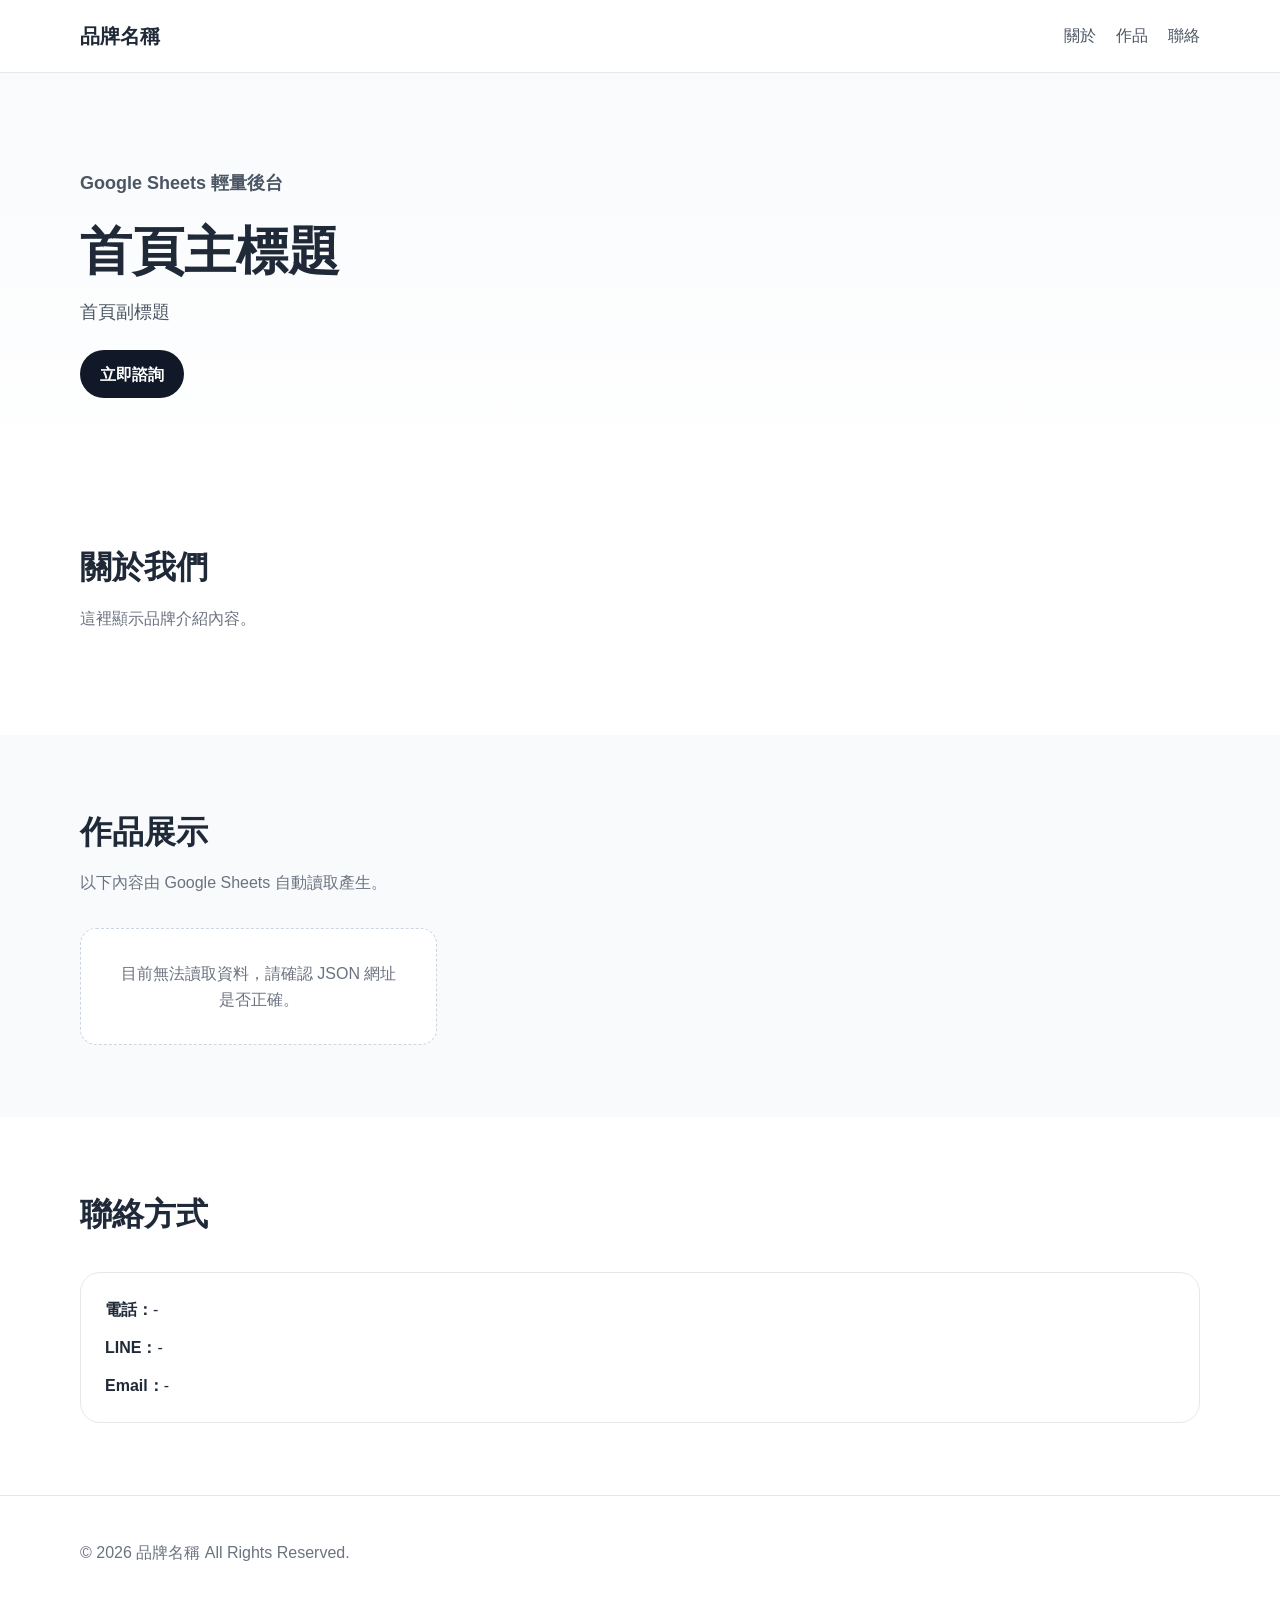
==== index.html @ 3a1e337a "add files" ====
<!doctype html>
<html lang="zh-Hant">
  <head>
    <meta charset="UTF-8" />
    <meta name="viewport" content="width=device-width, initial-scale=1.0" />
    <title>品牌網站</title>
    <link rel="stylesheet" href="./styles.css" />
  </head>
  <body data-page="home">
    <header class="site-header">
      <div class="container header-inner">
        <div class="brand" id="siteName">品牌名稱</div>
        <nav class="nav">
          <a href="#about">關於</a>
          <a href="#portfolio">作品</a>
          <a href="#contact">聯絡</a>
        </nav>
      </div>
    </header>

    <main>
      <section class="hero">
        <div class="container hero-inner">
          <div class="hero-content">
            <p class="hero-kicker">Google Sheets 輕量後台</p>
            <h1 id="heroTitle">首頁主標題</h1>
            <p id="heroSubtitle">首頁副標題</p>
            <a
              id="heroButton"
              class="btn btn-primary"
              href="#"
              target="_blank"
              rel="noopener"
              >立即諮詢</a
            >
          </div>
        </div>
      </section>

      <section class="section" id="about">
        <div class="container">
          <div class="section-heading">
            <h2 id="aboutTitle">關於我們</h2>
            <p id="aboutContent">這裡顯示品牌介紹內容。</p>
          </div>
        </div>
      </section>

      <section class="section section-light" id="portfolio">
        <div class="container">
          <div class="section-heading">
            <h2>作品展示</h2>
            <p>以下內容由 Google Sheets 自動讀取產生。</p>
          </div>

          <div id="portfolioGrid" class="card-grid"></div>

          <div id="emptyState" class="empty-state" hidden>
            目前尚無可顯示資料。
          </div>
        </div>
      </section>

      <section class="section" id="contact">
        <div class="container">
          <div class="section-heading">
            <h2>聯絡方式</h2>
          </div>

          <div class="contact-card">
            <p><strong>電話：</strong><span id="contactPhone">-</span></p>
            <p><strong>LINE：</strong><span id="contactLine">-</span></p>
            <p><strong>Email：</strong><span id="contactEmail">-</span></p>
          </div>
        </div>
      </section>
    </main>

    <footer class="site-footer">
      <div class="container">
        <p id="footerText">© 2026 品牌名稱 All Rights Reserved.</p>
      </div>
    </footer>

    <script src="./app.js"></script>
  </body>
</html>
---- styles.css ----
* {
  box-sizing: border-box;
}

html {
  scroll-behavior: smooth;
}

body {
  margin: 0;
  font-family: "Noto Sans TC", "Microsoft JhengHei", sans-serif;
  line-height: 1.6;
  color: #1f2937;
  background: #ffffff;
}

img {
  max-width: 100%;
  display: block;
}

a {
  color: inherit;
  text-decoration: none;
}

.container {
  width: min(1120px, calc(100% - 32px));
  margin: 0 auto;
}

.site-header {
  position: sticky;
  top: 0;
  z-index: 20;
  background: rgba(255, 255, 255, 0.95);
  backdrop-filter: blur(8px);
  border-bottom: 1px solid #e5e7eb;
}

.header-inner {
  min-height: 72px;
  display: flex;
  align-items: center;
  justify-content: space-between;
  gap: 16px;
}

.brand {
  font-size: 20px;
  font-weight: 800;
}

.brand-link {
  display: inline-block;
}

.nav {
  display: flex;
  gap: 20px;
  flex-wrap: wrap;
}

.nav a {
  color: #4b5563;
}

.hero {
  padding: 96px 0 72px;
  background: linear-gradient(180deg, #f8fafc 0%, #ffffff 100%);
}

.hero-inner {
  display: grid;
  gap: 24px;
}

.hero-kicker {
  margin: 0 0 12px;
  color: #2563eb;
  font-weight: 700;
}

.hero h1 {
  margin: 0 0 16px;
  font-size: clamp(32px, 5vw, 52px);
  line-height: 1.15;
}

.hero p {
  margin: 0 0 24px;
  color: #4b5563;
  font-size: 18px;
}

.section {
  padding: 72px 0;
}

.section-light {
  background: #f8fafc;
}

.section-heading {
  margin-bottom: 32px;
}

.section-heading h2 {
  margin: 0 0 12px;
  font-size: 32px;
}

.section-heading p {
  margin: 0;
  color: #6b7280;
}

.btn {
  display: inline-flex;
  align-items: center;
  justify-content: center;
  min-height: 48px;
  padding: 0 20px;
  border-radius: 999px;
  font-weight: 700;
  transition: transform 0.2s ease, opacity 0.2s ease;
}

.btn:hover {
  transform: translateY(-1px);
  opacity: 0.92;
}

.btn-primary {
  background: #111827;
  color: #ffffff;
}

.card-grid {
  display: grid;
  grid-template-columns: repeat(3, minmax(0, 1fr));
  gap: 24px;
}

.card {
  background: #ffffff;
  border: 1px solid #e5e7eb;
  border-radius: 20px;
  overflow: hidden;
  box-shadow: 0 10px 30px rgba(15, 23, 42, 0.05);
}

.card-image {
  aspect-ratio: 16 / 10;
  overflow: hidden;
  background: #e5e7eb;
}

.card-image img {
  width: 100%;
  height: 100%;
  object-fit: cover;
}

.card-body {
  padding: 20px;
}

.card-category {
  margin: 0 0 8px;
  color: #2563eb;
  font-size: 14px;
  font-weight: 700;
}

.card-title {
  margin: 0 0 10px;
  font-size: 22px;
}

.card-desc {
  margin: 0 0 20px;
  color: #6b7280;
}

.card-actions {
  display: flex;
}

.card-actions .btn {
  width: 100%;
}

.contact-card,
.product-section,
.product-detail {
  background: #ffffff;
  border: 1px solid #e5e7eb;
  border-radius: 20px;
  padding: 24px;
}

.contact-card p {
  margin: 0 0 12px;
}

.contact-card p:last-child {
  margin-bottom: 0;
}

.site-footer {
  padding: 28px 0;
  border-top: 1px solid #e5e7eb;
  color: #6b7280;
}

.empty-state {
  padding: 32px;
  text-align: center;
  background: #ffffff;
  border: 1px dashed #cbd5e1;
  border-radius: 16px;
  color: #6b7280;
}

.back-link {
  display: inline-block;
  margin-bottom: 24px;
  color: #2563eb;
  font-weight: 700;
}

.product-layout {
  display: grid;
  grid-template-columns: 1.1fr 1fr;
  gap: 32px;
}

.product-media img {
  width: 100%;
  aspect-ratio: 4 / 3;
  object-fit: cover;
  border-radius: 20px;
}

.product-category {
  margin: 0 0 8px;
  color: #2563eb;
  font-weight: 700;
}

.product-content h1 {
  margin: 0 0 12px;
  font-size: clamp(28px, 4vw, 42px);
  line-height: 1.2;
}

.product-price {
  margin: 0 0 16px;
  font-size: 24px;
  font-weight: 800;
}

.product-short {
  margin: 0 0 24px;
  color: #6b7280;
}

.product-actions {
  display: flex;
  gap: 12px;
  flex-wrap: wrap;
}

.product-section {
  margin-top: 24px;
}

.rich-content p:first-child {
  margin-top: 0;
}

.rich-content p:last-child {
  margin-bottom: 0;
}

.subimage-grid {
  display: grid;
  grid-template-columns: repeat(3, minmax(0, 1fr));
  gap: 16px;
}

.subimage-grid img {
  width: 100%;
  aspect-ratio: 4 / 3;
  object-fit: cover;
  border-radius: 16px;
}

@media (max-width: 960px) {
  .card-grid,
  .subimage-grid,
  .product-layout {
    grid-template-columns: 1fr 1fr;
  }

  .product-layout {
    gap: 24px;
  }
}

@media (max-width: 720px) {
  .header-inner {
    padding: 12px 0;
    align-items: flex-start;
    flex-direction: column;
  }

  .hero {
    padding: 72px 0 56px;
  }

  .section {
    padding: 56px 0;
  }

  .card-grid,
  .subimage-grid,
  .product-layout {
    grid-template-columns: 1fr;
  }

  .section-heading h2 {
    font-size: 28px;
  }
}
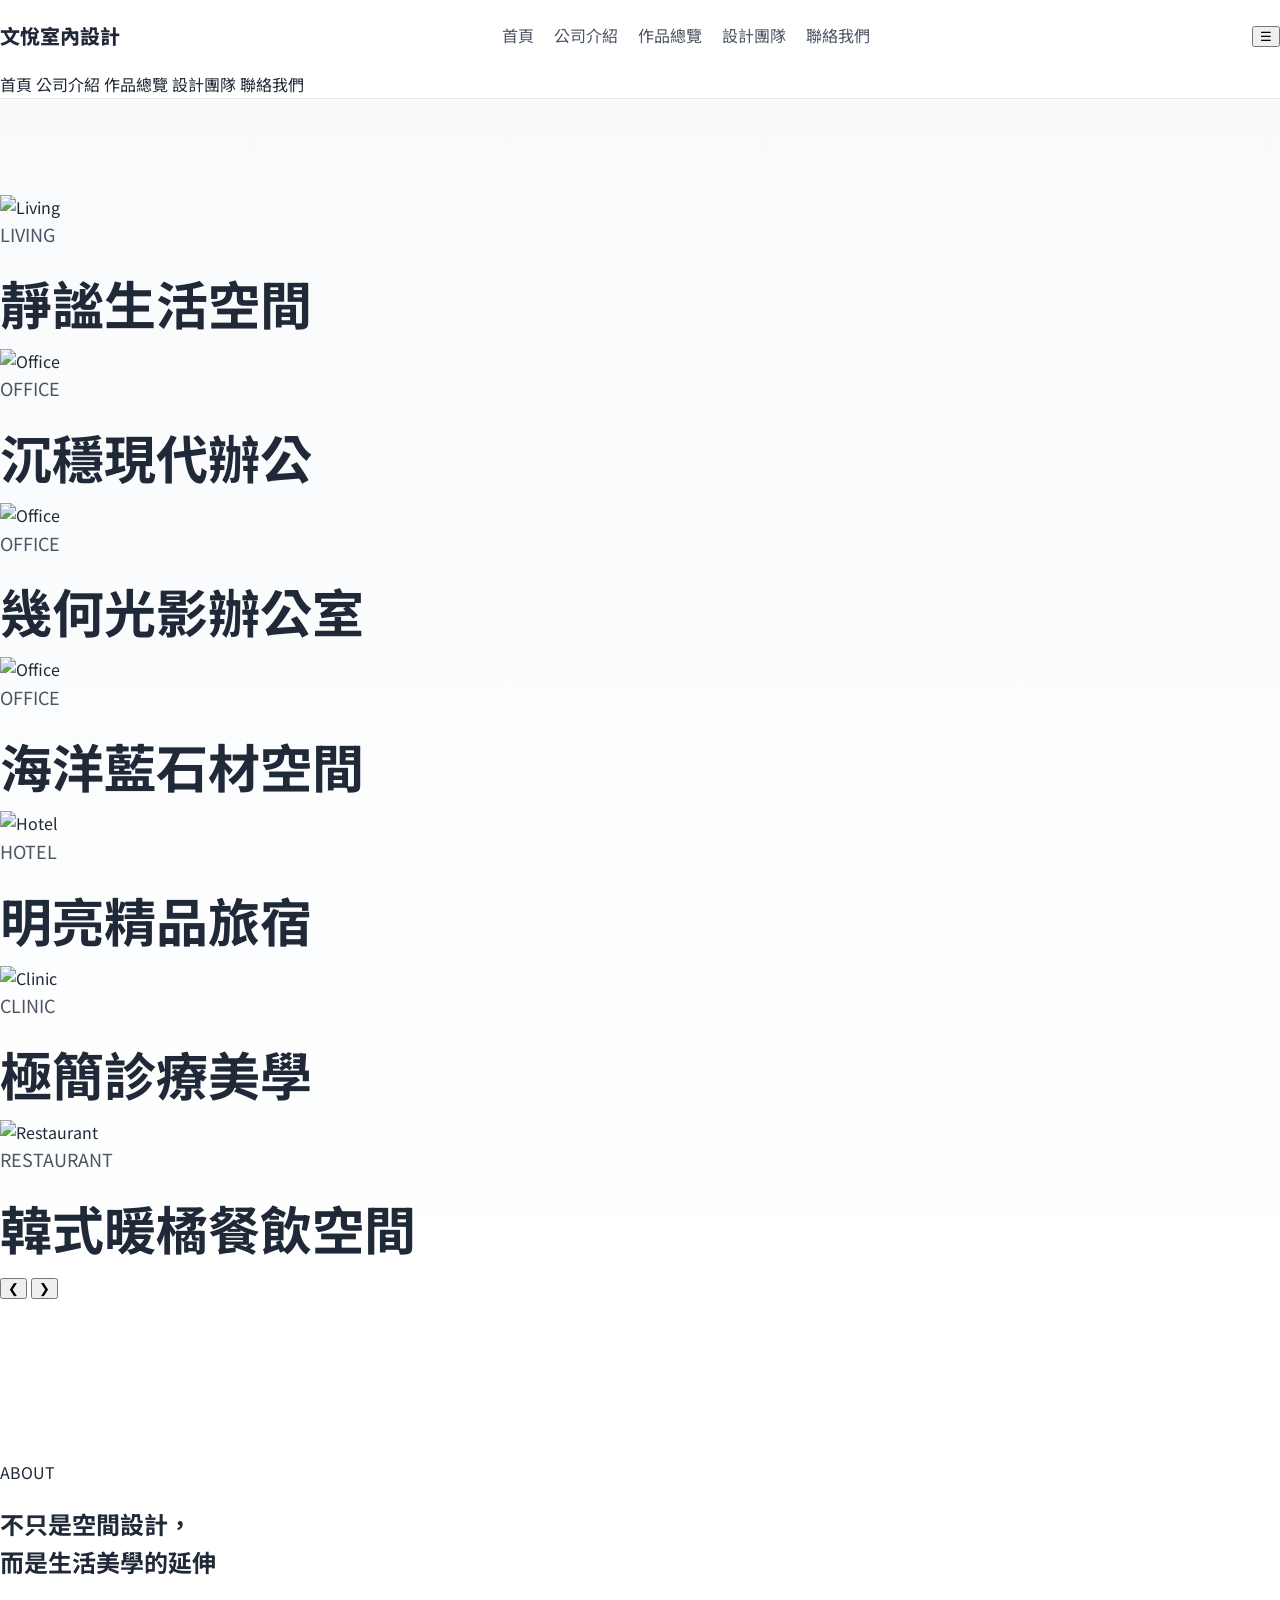
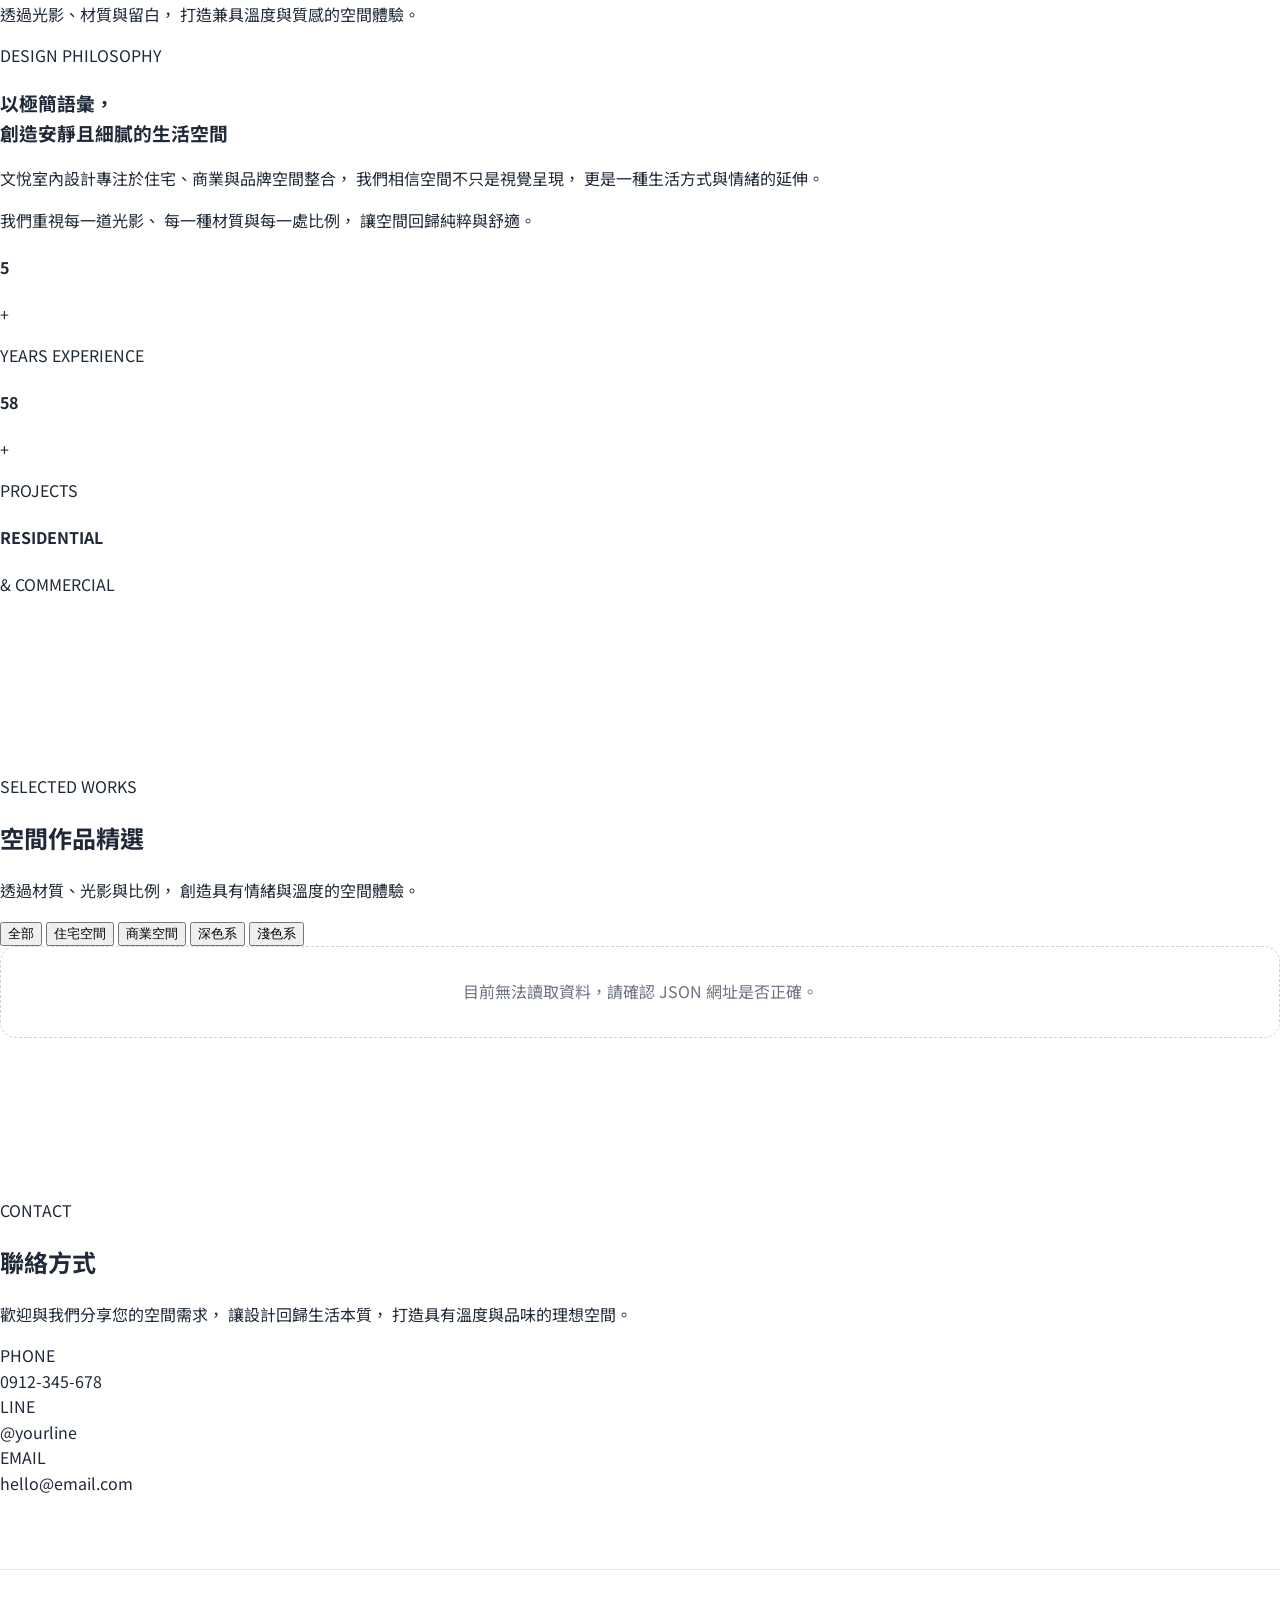
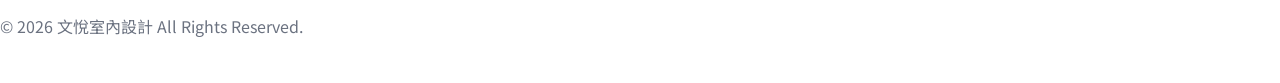
==== commit b28ebb5b: "Update index.html" ====
--- a/index.html
+++ b/index.html
@@ -3,85 +3,505 @@
   <head>
     <meta charset="UTF-8" />
     <meta name="viewport" content="width=device-width, initial-scale=1.0" />
-    <title>品牌網站</title>
+
+    <title>文悅室內設計</title>
+
+    <!-- Google Font -->
+    <link
+      href="https://fonts.googleapis.com/css2?family=Noto+Sans+TC:wght@300;400;500;700&display=swap"
+      rel="stylesheet"
+    />
+
     <link rel="stylesheet" href="./styles.css" />
   </head>
+
   <body data-page="home">
+    <!-- =========================
+       HEADER
+  ========================= -->
+
     <header class="site-header">
-      <div class="container header-inner">
-        <div class="brand" id="siteName">品牌名稱</div>
+      <div class="header-inner">
+        <div class="brand">文悅室內設計</div>
+
+        <!-- Desktop Nav -->
+
         <nav class="nav">
-          <a href="#about">關於</a>
-          <a href="#portfolio">作品</a>
-          <a href="#contact">聯絡</a>
+          <a href="#about">首頁</a>
+          <a href="#about">公司介紹</a>
+          <a href="#portfolio">作品總覽</a>
+          <a href="#portfolio">設計團隊</a>
+          <a href="#contact">聯絡我們</a>
         </nav>
+
+        <!-- Hamburger -->
+
+        <button class="menu-toggle">☰</button>
+      </div>
+
+      <!-- Mobile Menu -->
+
+      <div class="mobile-menu">
+        <a href="#about">首頁</a>
+        <a href="#about">公司介紹</a>
+        <a href="#about">作品總覽</a>
+        <a href="#portfolio">設計團隊</a>
+        <a href="#contact">聯絡我們</a>
       </div>
     </header>
 
-    <main>
-      <section class="hero">
-        <div class="container hero-inner">
-          <div class="hero-content">
-            <p class="hero-kicker">Google Sheets 輕量後台</p>
-            <h1 id="heroTitle">首頁主標題</h1>
-            <p id="heroSubtitle">首頁副標題</p>
-            <a
-              id="heroButton"
-              class="btn btn-primary"
-              href="#"
-              target="_blank"
-              rel="noopener"
-              >立即諮詢</a
-            >
-          </div>
-        </div>
-      </section>
-
-      <section class="section" id="about">
-        <div class="container">
-          <div class="section-heading">
-            <h2 id="aboutTitle">關於我們</h2>
-            <p id="aboutContent">這裡顯示品牌介紹內容。</p>
-          </div>
-        </div>
-      </section>
-
-      <section class="section section-light" id="portfolio">
-        <div class="container">
-          <div class="section-heading">
-            <h2>作品展示</h2>
-            <p>以下內容由 Google Sheets 自動讀取產生。</p>
-          </div>
-
-          <div id="portfolioGrid" class="card-grid"></div>
-
-          <div id="emptyState" class="empty-state" hidden>
-            目前尚無可顯示資料。
-          </div>
-        </div>
-      </section>
-
-      <section class="section" id="contact">
-        <div class="container">
-          <div class="section-heading">
-            <h2>聯絡方式</h2>
-          </div>
-
-          <div class="contact-card">
-            <p><strong>電話：</strong><span id="contactPhone">-</span></p>
-            <p><strong>LINE：</strong><span id="contactLine">-</span></p>
-            <p><strong>Email：</strong><span id="contactEmail">-</span></p>
-          </div>
-        </div>
-      </section>
-    </main>
+    <!-- =========================
+       HERO
+  ========================= -->
+
+    <!-- Hero Slider -->
+    <section class="hero">
+      <div class="hero-slider">
+        <!-- Slide 1 -->
+        <div class="hero-slide active">
+          <picture>
+            <source
+              media="(max-width:768px)"
+              srcset="./assets/hero_living_mobile.webp"
+            />
+            <img src="./assets/hero_living_desktop.webp" alt="Living" />
+          </picture>
+
+          <div class="hero-overlay"></div>
+
+          <div class="hero-content">
+            <p class="hero-type">LIVING</p>
+            <h1>靜謐生活空間</h1>
+          </div>
+        </div>
+
+        <!-- Slide 2 -->
+        <div class="hero-slide">
+          <picture>
+            <source
+              media="(max-width:768px)"
+              srcset="./assets/hero_office_mobile.webp"
+            />
+            <img src="./assets/hero_office_desktop.webp" alt="Office" />
+          </picture>
+
+          <div class="hero-overlay"></div>
+
+          <div class="hero-content">
+            <p class="hero-type">OFFICE</p>
+            <h1>沉穩現代辦公</h1>
+          </div>
+        </div>
+
+        <!-- Slide 3 -->
+        <div class="hero-slide">
+          <picture>
+            <source
+              media="(max-width:768px)"
+              srcset="./assets/hero_office2_mobile.webp"
+            />
+            <img src="./assets/hero_office2_desktop.webp" alt="Office" />
+          </picture>
+
+          <div class="hero-overlay"></div>
+
+          <div class="hero-content">
+            <p class="hero-type">OFFICE</p>
+            <h1>幾何光影辦公室</h1>
+          </div>
+        </div>
+
+        <!-- Slide 4 -->
+        <div class="hero-slide">
+          <picture>
+            <source
+              media="(max-width:768px)"
+              srcset="./assets/hero_office3_mobile.webp"
+            />
+            <img src="./assets/hero_office3_desktop.webp" alt="Office" />
+          </picture>
+
+          <div class="hero-overlay"></div>
+
+          <div class="hero-content">
+            <p class="hero-type">OFFICE</p>
+            <h1>海洋藍石材空間</h1>
+          </div>
+        </div>
+
+        <!-- Slide 5 -->
+        <div class="hero-slide">
+          <picture>
+            <source
+              media="(max-width:768px)"
+              srcset="./assets/hero_hotel_mobile.webp"
+            />
+            <img src="./assets/hero_hotel_desktop.webp" alt="Hotel" />
+          </picture>
+
+          <div class="hero-overlay"></div>
+
+          <div class="hero-content">
+            <p class="hero-type">HOTEL</p>
+            <h1>明亮精品旅宿</h1>
+          </div>
+        </div>
+
+        <!-- Slide 6 -->
+        <div class="hero-slide">
+          <picture>
+            <source
+              media="(max-width:768px)"
+              srcset="./assets/hero_clinic_mobile.webp"
+            />
+            <img src="./assets/hero_clinic_desktop.webp" alt="Clinic" />
+          </picture>
+
+          <div class="hero-overlay"></div>
+
+          <div class="hero-content">
+            <p class="hero-type">CLINIC</p>
+            <h1>極簡診療美學</h1>
+          </div>
+        </div>
+
+        <!-- Slide 7 -->
+        <div class="hero-slide">
+          <picture>
+            <source
+              media="(max-width:768px)"
+              srcset="./assets/hero_restaurant_mobile.webp"
+            />
+            <img src="./assets/hero_resturant_desktop.webp" alt="Restaurant" />
+          </picture>
+
+          <div class="hero-overlay"></div>
+
+          <div class="hero-content">
+            <p class="hero-type">RESTAURANT</p>
+            <h1>韓式暖橘餐飲空間</h1>
+          </div>
+        </div>
+      </div>
+
+      <!-- Arrows -->
+      <button class="hero-arrow hero-prev">&#10094;</button>
+      <button class="hero-arrow hero-next">&#10095;</button>
+    </section>
+    <section class="section about-section" id="about">
+      <div class="section-inner">
+        <!-- top -->
+
+        <div class="about-top">
+          <div class="about-heading">
+            <p class="section-label">ABOUT</p>
+
+            <h2 class="about-main-title">
+              不只是空間設計，<br />
+              而是生活美學的延伸
+            </h2>
+          </div>
+
+          <div class="about-intro">
+            <p>透過光影、材質與留白， 打造兼具溫度與質感的空間體驗。</p>
+          </div>
+        </div>
+
+        <!-- content -->
+
+        <div class="about-grid">
+          <div class="about-left">
+            <p class="about-subtitle">DESIGN PHILOSOPHY</p>
+
+            <h3>
+              以極簡語彙，<br />
+              創造安靜且細膩的生活空間
+            </h3>
+          </div>
+
+          <div class="about-right">
+            <p>
+              文悅室內設計專注於住宅、商業與品牌空間整合，
+              我們相信空間不只是視覺呈現， 更是一種生活方式與情緒的延伸。
+            </p>
+
+            <p>
+              我們重視每一道光影、 每一種材質與每一處比例，
+              讓空間回歸純粹與舒適。
+            </p>
+          </div>
+        </div>
+
+        <!-- stats -->
+
+        <div class="about-stats">
+          <div class="about-stat">
+            <h4 class="counter" data-target="10">0</h4>
+            <span>+</span>
+            <p>YEARS EXPERIENCE</p>
+          </div>
+
+          <div class="about-stat">
+            <h4 class="counter" data-target="120">0</h4>
+            <span>+</span>
+            <p>PROJECTS</p>
+          </div>
+
+          <div class="about-stat">
+            <h4>RESIDENTIAL</h4>
+            <p>& COMMERCIAL</p>
+          </div>
+        </div>
+
+        <!-- image -->
+
+        <div class="about-image-wrap">
+          <div class="about-image">
+            <picture>
+              <source
+                media="(max-width:768px)"
+                srcset="./assets/about-image-mobile.webp"
+              />
+
+              <img src="./assets/about-image-desktop.webp" alt="" />
+            </picture>
+          </div>
+        </div>
+      </div>
+    </section>
+
+    <!-- =========================
+       PORTFOLIO
+  ========================= -->
+    <section class="section portfolio-section" id="portfolio">
+      <div class="section-inner">
+        <!-- heading -->
+
+        <div class="portfolio-top">
+          <div>
+            <p class="section-label">SELECTED WORKS</p>
+
+            <h2 class="portfolio-title">空間作品精選</h2>
+          </div>
+
+          <p class="portfolio-desc">
+            透過材質、光影與比例， 創造具有情緒與溫度的空間體驗。
+          </p>
+        </div>
+
+        <!-- filter -->
+        <div class="portfolio-filter">
+          <button class="active" data-filter="all">全部</button>
+
+          <button data-filter="住宅空間">住宅空間</button>
+
+          <button data-filter="商業空間">商業空間</button>
+
+          <button data-filter="深色系">深色系</button>
+
+          <button data-filter="淺色系">淺色系</button>
+        </div>
+
+        <!-- dynamic grid -->
+
+        <div class="portfolio-grid" id="portfolioGrid"></div>
+
+        <!-- empty -->
+
+        <div class="empty-state" id="emptyState" hidden>目前尚無作品資料</div>
+      </div>
+    </section>
+    <!-- =========================
+       CONTACT
+  ========================= -->
+    <section class="section contact-section" id="contact">
+      <div class="section-inner contact-layout">
+        <!-- 左側 -->
+
+        <div class="contact-heading">
+          <p class="contact-label">CONTACT</p>
+
+          <h2 class="contact-title">聯絡方式</h2>
+
+          <p class="contact-desc">
+            歡迎與我們分享您的空間需求， 讓設計回歸生活本質，
+            打造具有溫度與品味的理想空間。
+          </p>
+        </div>
+
+        <!-- 右側 -->
+
+        <div class="contact-info">
+          <div class="contact-item">
+            <div class="contact-name">PHONE</div>
+
+            <div class="contact-value">
+              <a href="tel:0912345678"> 0912-345-678 </a>
+            </div>
+          </div>
+
+          <div class="contact-item">
+            <div class="contact-name">LINE</div>
+
+            <div class="contact-value">
+              <a href="#"> @yourline </a>
+            </div>
+          </div>
+
+          <div class="contact-item">
+            <div class="contact-name">EMAIL</div>
+
+            <div class="contact-value">
+              <a href="mailto:hello@email.com"> hello@email.com </a>
+            </div>
+          </div>
+        </div>
+      </div>
+    </section>
+
+    <!-- =========================
+       FOOTER
+  ========================= -->
 
     <footer class="site-footer">
-      <div class="container">
-        <p id="footerText">© 2026 品牌名稱 All Rights Reserved.</p>
-      </div>
+      <p>© 2026 文悅室內設計 All Rights Reserved.</p>
     </footer>
 
+    <!-- =========================
+       SCRIPT
+  ========================= -->
+
+    <script>
+      /* =========================
+       MOBILE MENU
+    ========================= */
+
+      const menuToggle = document.querySelector(".menu-toggle");
+      const mobileMenu = document.querySelector(".mobile-menu");
+
+      menuToggle.addEventListener("click", () => {
+        mobileMenu.classList.toggle("active");
+      });
+
+      /* 點選 menu 自動關閉 */
+
+      const mobileLinks = document.querySelectorAll(".mobile-menu a");
+
+      mobileLinks.forEach((link) => {
+        link.addEventListener("click", () => {
+          mobileMenu.classList.remove("active");
+        });
+      });
+
+      /* =========================
+       HERO SLIDER
+    ========================= */
+
+      const slides = document.querySelectorAll(".hero-slide");
+
+      const nextBtn = document.querySelector(".hero-next");
+      const prevBtn = document.querySelector(".hero-prev");
+
+      let currentSlide = 0;
+
+      function showSlide(index) {
+        slides.forEach((slide) => {
+          slide.classList.remove("active");
+        });
+
+        slides[index].classList.add("active");
+      }
+
+      function nextSlide() {
+        currentSlide++;
+
+        if (currentSlide >= slides.length) {
+          currentSlide = 0;
+        }
+
+        showSlide(currentSlide);
+      }
+
+      function prevSlide() {
+        currentSlide--;
+
+        if (currentSlide < 0) {
+          currentSlide = slides.length - 1;
+        }
+
+        showSlide(currentSlide);
+      }
+
+      nextBtn.addEventListener("click", nextSlide);
+      prevBtn.addEventListener("click", prevSlide);
+
+      /* Auto Play */
+
+      setInterval(() => {
+        nextSlide();
+      }, 5000);
+
+      /* =========================
+   ABOUT COUNTER
+========================= */
+
+      const counters = document.querySelectorAll(".counter");
+
+      const counterObserver = new IntersectionObserver(
+        (entries) => {
+          entries.forEach((entry) => {
+            const counter = entry.target;
+
+            const target = +counter.dataset.target;
+
+            if (entry.isIntersecting) {
+              let current = 0;
+
+              const increment = target / 60;
+
+              const updateCounter = () => {
+                current += increment;
+
+                if (current < target) {
+                  counter.innerText = Math.ceil(current);
+
+                  requestAnimationFrame(updateCounter);
+                } else {
+                  counter.innerText = target;
+                }
+              };
+
+              updateCounter();
+            } else {
+              /* 離開畫面重置 */
+
+              counter.innerText = 0;
+            }
+          });
+        },
+        {
+          threshold: 0.5,
+        },
+      );
+
+      counters.forEach((counter) => {
+        counterObserver.observe(counter);
+      });
+
+      /* =========================
+   HEADER SCROLL
+========================= */
+
+      const header = document.querySelector(".site-header");
+
+      window.addEventListener("scroll", () => {
+        if (window.scrollY > 80) {
+          header.classList.add("scrolled");
+        } else {
+          header.classList.remove("scrolled");
+        }
+      });
+    </script>
     <script src="./app.js"></script>
   </body>
 </html>
